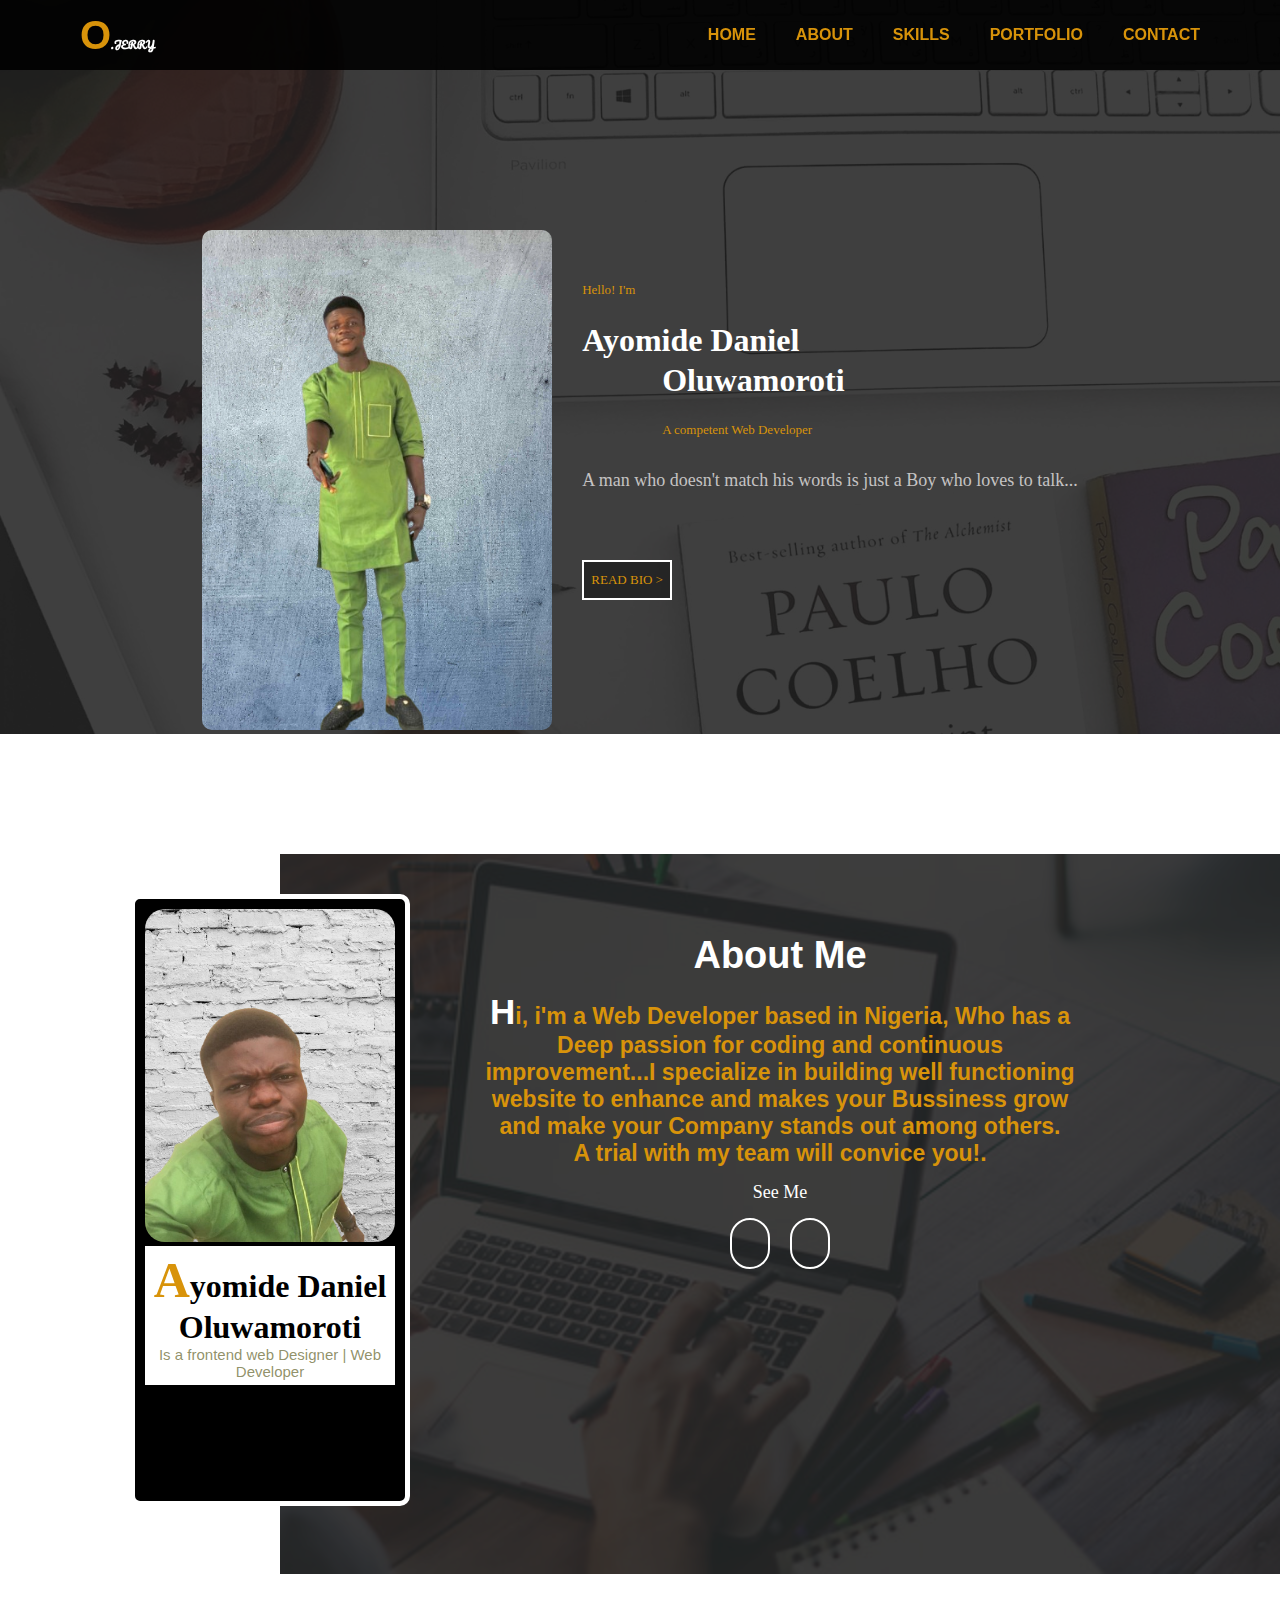
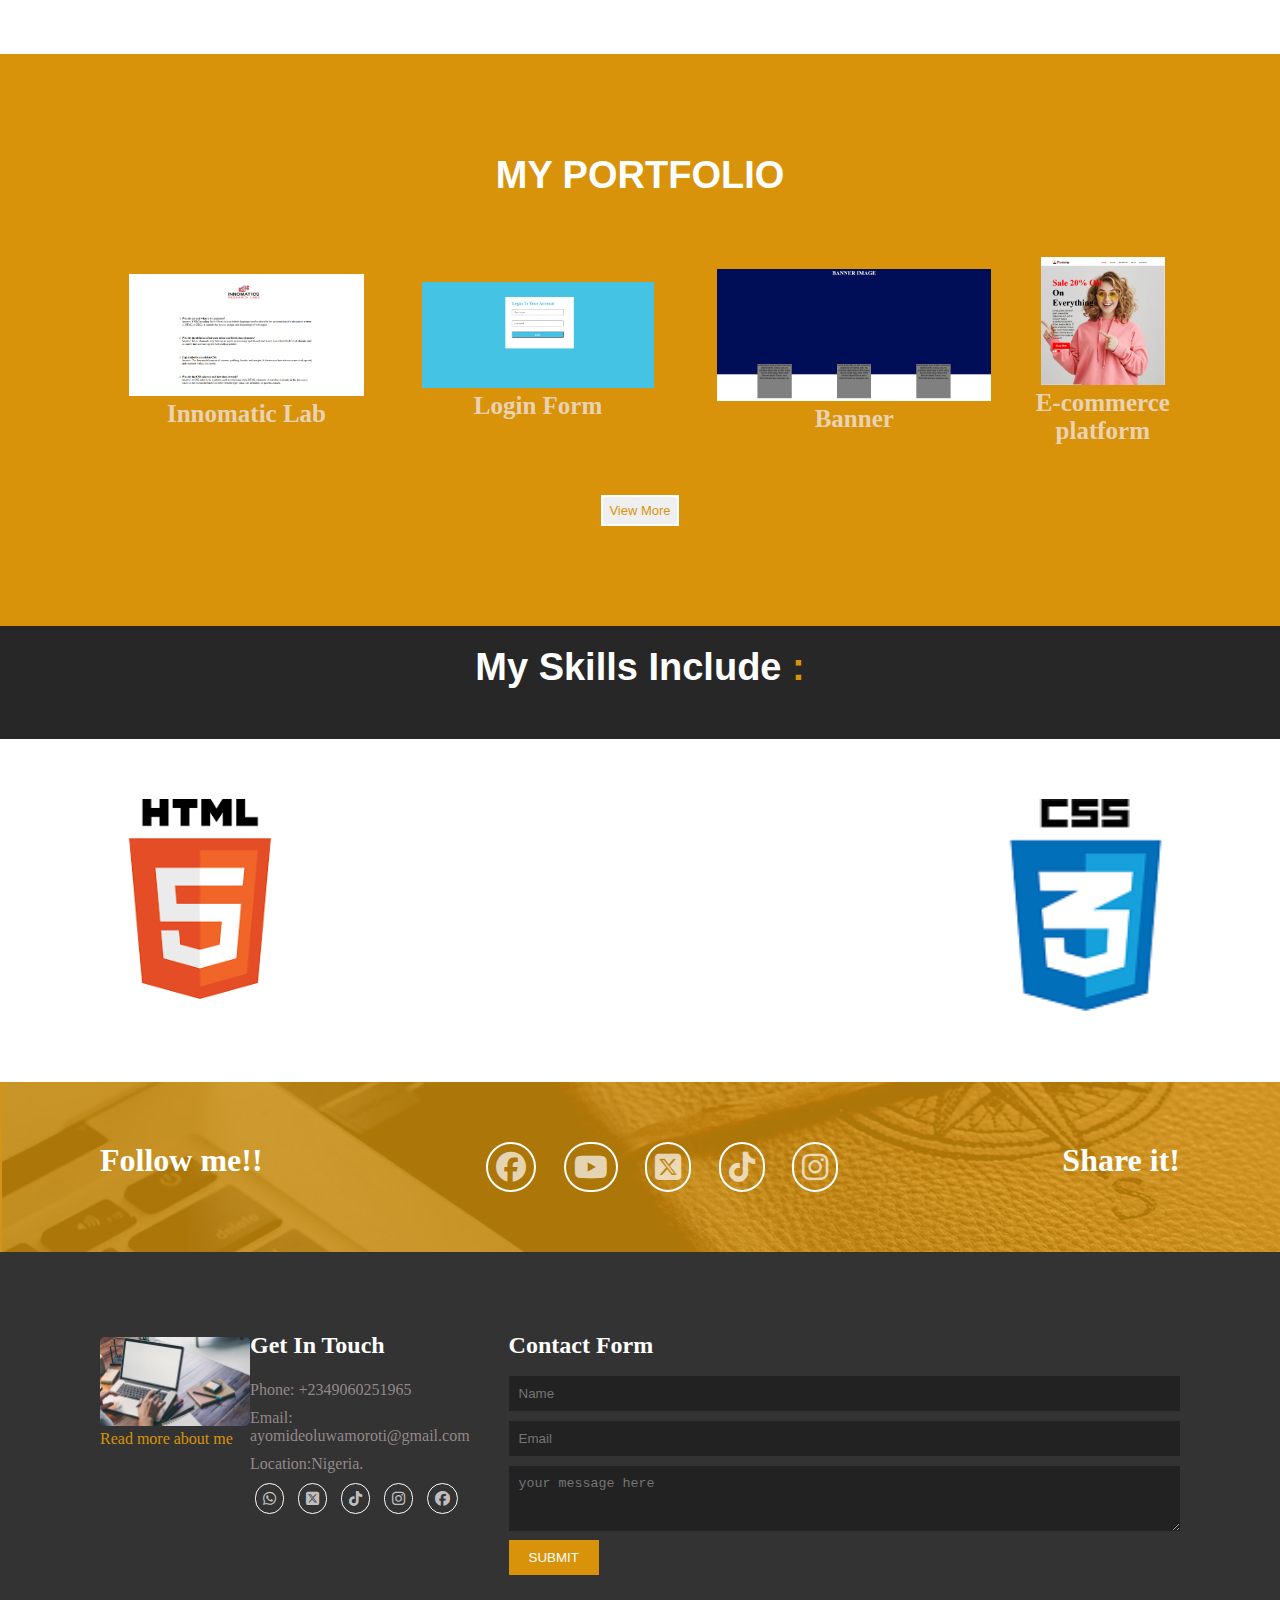
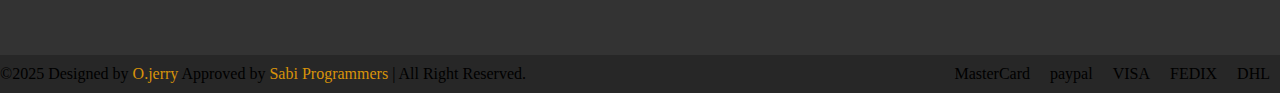
==== index.html @ ef1749c5 "push to github" ====
<!DOCTYPE html>
<html lang="en">

<head>
    <meta charset="UTF-8">
    <meta name="viewport" content="width=device-width, initial-scale=1.0">
    <title>my_portfolio_using_css/html</title>
    <!------- CSS STYLES LINK HERE------>
    <link rel="stylesheet" href="css/styles.css">
    <!------ LINK TO CDNJ ICONS--------->
    <link rel="stylesheet" href="https://cdnjs.cloudflare.com/ajax/libs/font-awesome/6.7.2/css/all.min.css">
</head>

<body>
    <!-- --------INDEX-SECTION STARTS HERE------->
    <nav class="navbar">
        <div class="logo">O<span>.JERRY</span></div>
        <ul class="nav-list">
            <li><a href="#index">Home</a></li>
            <li><a href="#about">About</a></li>
            <li><a href="#skills">Skills</a></li>
            <li><a href="#portfolio">Portfolio</a></li>
            <li><a href="#contact">Contact</a></li>
            <div class="menu-bar"><i class="fa-solid fa-bars"></i></div>
        </ul>

    </nav>

    <div class="index" id="index">
        <div class="index-content">
            <div class="hero-img">
                <img src="images/profile2-removebg-preview.png" alt="Profile">
            </div>
            <div class="content">
                <div class="hero-text">
                    <div class="para">Hello! I'm</div>
                    <div class="names"></div>
                    <h1 class="firstname">Ayomide Daniel</h1>
                    <h1 class="lastname">Oluwamoroti</h1>
                    <p>A competent Web Developer</p>
                    <div class="fav-quote"> A man who doesn't match his words is just a Boy who loves to talk...</div>
                    <div class="BTN">
                        <button type="button"><a href="#about"><span>READ BIO ></span></a></button>
                    </div>
                </div>
            </div>
        </div>
    </div>
    <!---------- ABOUT-SECTION STARTS HERE ----------->
    <div class="about-section" id="about">
        <div class="profile-img">
            <img src="images/profile1-removebg-preview.png" alt="profile">
            <div class="about-para">
                <h1>Ayomide Daniel Oluwamoroti</h1>
                <p> Is a frontend web Designer | Web Developer</p>
            </div>
        </div>

        <div class="about-wrapper">
            <div class="about-container">
                <div class="about-content">
                    <div class="about-text">
                        <h2>About Me</h2>
                        <div class="box-carrier">
                            <div class="box"></div>
                            <div class="box2"></div>
                            <div class="box3"></div>
                        </div>
                        <p>
                            Hi, i'm a Web Developer based in Nigeria, Who has a Deep passion for coding and continuous
                            improvement...I specialize in building well functioning website to enhance
                            and makes your Bussiness grow and make your Company stands out among others.<br>
                            A trial with my team will convice you!. <br> 
                           <div class="about-link"> <a href="about">See Me</a></div>
                        </p>
                        <div class="about-icons">
                            <i class="fa-thin fa-angle-left"></i>
                            <i class="fa-thin fa-angle-right"></i>
                        </div>
                    </div>
                </div>
            </div>
        </div>
    </div>
    </div>
    <!-- --------ABOUT-SECTION ENDS HERE----- -->

    <!-- --------PORTFOLIO-SECTION STARTS HERE----- -->

    <div class="portfolio" id="portfolio">
        <div>
            <h1>MY PORTFOLIO</h1>
        </div>
        <div class="portfolio-row">
            <div class="portfolio-images">
                <a href="images/ass1.png"><img src="images/ass1.png" alt="portfolio" width="80%"></a>
                <p>Innomatic Lab</p>
            </div>

            <div class="portfolio-images">
                <a href="images/ass2.png"> <img src="images/ass2.png" alt="portfolio" width="80%"></a>
                <p>Login Form</p>
            </div>

            <div class="portfolio-images">
                <a href="images/ass3.png"> <img src="images/ass3.png" alt="portfolio" width="80%"></a>
                <p>Banner </p>
            </div>

            <div class="portfolio-images">
                <a href="images/ass12.png"><img src="images/ass12.png" alt="portfolio" width="80%"></a>
                <p>E-commerce platform</p>
            </div>
        </div>
        <div class="img-btn">
            <button type="button">View More</a></button>
        </div>
    </div>
    <!-- /* -----SKILLS-SECTION STARTS HERE------ */ -->
    <div class="skills-section" id="skills">
        <div class="skills-text">
            <h1>My Skills Include <span>:</span></h1>
        </div>

        <div class="my-skills">
            <div class="html"><img src="images/html-logo.png" alt="html-logo"></div>

            <div class="css"><img src="images/css-logo.png" alt="css-logo"></div>
        </div>
    </div>
    <!-------FOLLOW-SECTION STYLING STARTS HERE-------->
    <div class="follow-me-section">
        <div class="follow">
            <div class="follow-text">
                <h1>Follow me!!</h1>
            </div>

            <div class="follow-icons">
                <i class="fa-brands fa-facebook"></i>
                <i class="fa-brands fa-youtube"></i>
                <i class="fa-brands fa-square-x-twitter"></i>
                <i class="fa-brands fa-tiktok"></i>
                <i class="fa-brands fa-instagram"></i>
            </div>

            <div class="follow-text">
                <h1>Share it!</h1>
            </div>
        </div>
    </div>
    <!------- FOOTER SECTION START HERE-------->
    <div class="footer" id="contact">
        <div class="contact-info">
            <div class="footer-img">
                <img src="images/back-about.jpg" alt="footer image" width="200px"><br>
                <a href="#about" id="about">Read more about me</a>
            </div>

            <div class="get-in-touch">
                <h2>Get In Touch</h2>
                <p>Phone: +2349060251965</p>
                <p>Email: ayomideoluwamoroti@gmail.com</p>
                <p>Location:Nigeria.</p>
                <a href="wa.me/2349060251965"><i class="fa-brands fa-whatsapp"></i></a>
                <a href="https://x.com/olobajerry?s=21"><i class="fa-brands fa-square-x-twitter"></i></a>
                <a
                    href="https://www.tiktok.com/@olobajerry2990?_r=1&_d=ehad6bdh11802j&sec_uid=MS4wLjABAAAAasWDQTK2l129gmbSbxQDdu1HnPGGuMrzD7Spem62Nc779DDpZ0z3d9v1OhOgummL&share_author_id=7001221215490917381&sharer_language=en&source=h5_m&u_code=dkam9451997ddi&ug_btm=b8727,b0&social_share_type=4&utm_source=copy&sec_user_id=MS4wLjABAAAAasWDQTK2l129gmbSbxQDdu1HnPGGuMrzD7Spem62Nc779DDpZ0z3d9v1OhOgummL&tt_from=copy&utm_medium=ios&utm_campaign=client_share&enable_checksum=1&user_id=7001221215490917381&share_link_id=73C18395-40C8-445E-9496-9FB2252B8D06&share_app_id=1233"><i
                        class="fa-brands fa-tiktok"></i></a>
                <i class="fa-brands fa-instagram"></i>
                <i class="fa-brands fa-facebook"></i>
            </div>

            <div class="contact-form">
                <form action="" method="POST">
                    <h2>Contact Form</h2>
                    <input type="text" placeholder="Name" required>
                    <input type="email" placeholder="Email" required>
                    <textarea rows="3" placeholder="your message here" required></textarea>
                    <button type="submit">SUBMIT</button>
                </form>
            </div>
        </div>
    </div>
    <!------COPY-RIGHT-SECTION STARTS HERE--------->
    <div class="copy">
        <div class="copy-right">
            <p>
                &copy;2025 Designed by <span>O.jerry</span> Approved by <span>Sabi Programmers</span> | All Right
                Reserved.
            </p>
        </div>
        <div class="payment">
            <ul>
                <li><a href="#">MasterCard</a></li>
                <li><a href="#">paypal</a></li>
                <li><a href="#">VISA</a></li>
                <li><a href="#">FEDIX</a></li>
                <li><a href="#">DHL</a></li>
            </ul>
        </div>
    </div>
</body>

</html>
---- css/styles.css ----
@import url('https://fonts.googleapis.com/css2?family=Pacifico&display=swap');
*{
    margin: 0;
    padding: 0;
    box-sizing: border-box;
    list-style: none;
}
body{
    max-width:100%;
}
/* <!---------INDEX STYLING STARTS HERE ------> */
.navbar{
    background-color: rgba(0, 0, 0, 0.897); ;
    width: 100%;
    height: 8px;
    max-width: 100%;
    display: flex;
    justify-content: space-between;
    align-items: center;
    padding: 35px 80px;
    position: fixed;
    z-index: 2;
}
.navbar .logo{
    font-family: Arial, Helvetica, sans-serif;
    font-weight: bold;
    font-size: 40px;
    color: #d8930a;
}
.navbar .logo span{
    font-family:"pacifico";
    font-size: 10px;
    color: #fff;
    
}
.navbar .nav-list{
    display: flex;
    justify-content: space-evenly;
    gap: 40px;
}
.navbar .nav-list li a{
    text-transform: uppercase;
    text-decoration: none;
    color: #d8930a;
    font-family: Arial;
    font-weight: bold;
}
.navbar .menu-bar{
    color: #d8930a;
    font-size: 35px;
    display: none;
}
.index-content{
    background-color:  #222222de;
    display: flex;
    justify-content:center;
    gap: 30px;
    padding: 150px 80px 0;
}
.index{
    background-image: url(../images/top-banner-bckg.jpg);
    background-size: cover;
    max-width: 100%;
}
.content p{
    font-size: 13px;
    color:#d8930a;
    padding-left: 80px;
    margin-top: 50px;
}
.fav-quote{
    font-size: 18px;
    color: rgb(197, 195, 195);
    margin-top: 10px;
}
.content span{
    font-family: "poppins";
    font-size: 13px;
    color:#d8930a ;
}
.hero-text .para{
    font-family: "poppins";
    font-size: 13px;
    color:#d8930a ;
}
.hero-text{
    align-items: center right;
    margin: 120px 0;   
    line-height: 40px;
}
.hero-text .names{
    margin-top: 10px;
}
.firstname{
    color: white;
}
.lastname{
    color: white;
    position: absolute;
    padding-left: 80px;
}
.hero-img img{
    width: 350px;
    height: 500px;
    border-radius: 10px;
    margin-top: 80px;
}
.BTN a{
    font-family: 'Courier New', Courier, monospace;
    font-size: 15px;
    font-weight: 100;
    text-decoration: none;
}
.index-content .BTN button{
    border: 2px solid #fff;
    background-color: #222222de;
    width:90px;
    height: 40px;
    padding: 5px;
    margin-top: 60px;
}
/* ----ABOUT-SECTION STYLING STARTS HERE------- */
.about-section{
    background-color: #ffffff;
    max-width: 100%;
    margin-top:120px;
    display: flex;
    justify-content: space-evenly;
}
.profile-img{
    background-color: #000;
    padding: 10px;
    border-radius: 10px;
    text-align: center;
    width:350px;
    height: 68vh;
    border: 5px solid white;
}
.profile-img{
    position: relative;
    left: 130px;
    top: 40px;
}
.profile-img img{
    width: 100%;
    border-radius: 20px;
}
.about-para{
    color:rgba(187, 179, 179, 0.521);
    padding: 5px;
    background-color: white;
}
.about-para h1{
    font-weight: bold;
    font-size: 32px;
    color: black;
}
.about-para h1::first-letter{
    color:#d8930a;
    font-size: 50px;
}
.about-para p{
    color: rgba(143, 143, 103, 0.993);
    font-family: Arial, Helvetica, sans-serif;
    font-size: 15px;
}
.about-wrapper{
    background: url(../images/back-about.jpg);
    background-repeat: no-repeat;
    background-size: cover;
    width: 100%;
}
.about-container{
    background-color: #222222de;
}
.about-text{
    padding: 80px 180px;
    text-align: center;
    height: 80vh;
}
.about-content .about-text h2{
    font-family:sans-serif;
    font-size: 38px;
    font-weight: bold;
    color: white;
}
.about-section .about-text P::first-letter{
    font-family:sans-serif;
    font-size: 35px;
    font-weight: bold;
    color: white;
}
.about-section .about-text p{
    font-family: Arial, Helvetica, sans-serif;
    font-weight: bold;
    font-size: 23px;
    color: #d8930a;
    padding: 15px;
}
.about-text a{
    color: white;
    font-family:'poppins';
    font-size: 18px;
    text-decoration: none;
}
.about-text .about-icons i{
    color: #ffffffb4;
    text-decoration: none;
    font-size: 10px;
    border: 2px solid white;
    border-radius: 50px;
    padding:18px;
    margin:10px;
}
/* -----PORTFOLIO-SECTION STYLING STARTS HERE------- */

.portfolio{
    max-width: 100%;
    justify-content: center;
    text-align: center;
    margin-top: 80px;
    padding:100px;
    background-color:  #d8930a
}
.portfolio .portfolio-row{
    display: flex;
    justify-content: space-evenly;
    padding-bottom: 50px;
    align-items: center;
}
.portfolio p{
    font-family:serif;
    font-size: 25px;
    font-weight: bold;
    color: #f0e7ecc2;
}
.portfolio h1{
    font-family:sans-serif;
    font-size: 38px;
    color: white;
   text-align: center;
   padding-bottom: 60px;
}
.portfolio .img-btn button{
    text-decoration: none;
    font-size: 13px;
    color: #d8930a;
    border: 2px solid white;
    padding: 6px;
}
/* -----SKILLS-SECTION STYLING STARTS HERE------ */
.skills-text{
    background-color: #000000d8;
    padding-bottom: 50px;
}
.my-skills{
    display: flex;
    justify-content: space-between;
    padding: 60px 100px;
}
.my-skills img{
    width: 200px;
}
.skills-text h1{
    font-family:sans-serif;
    font-size: 38px;
    color: white;
   text-align: center;
   padding-top: 20px;
}
.skills-text h1 span{
    color:#d8930a;
    font-size: 38px;
}
/* /* -----FOLLOW-SECTION STYLING STARTS HERE------ */
.follow-me-section{
   background-image:url(../images/landscape.jpg);
   background-size: cover;
   background-repeat: no-repeat;
}
.follow{
    background-color:#d8930acc;
    width: 100%;
    display: flex;
    justify-content: space-between;
    padding: 60px 100px;
}
.follow-icons{
    word-spacing: 20px;
    font-size: 30px;
    color: white;
}
.follow-icons i{
    color: #ffffffb4;
    border: 2px solid white;
    border-radius: 50px;
    padding: 8px;
}
.follow-text h1{
    color: white;
}
/*-----FOOTER-SECTION STYLING STARTS HERE------ */
.footer{
    padding: 80px 100px;
    background: #333;
    font-family:'poppins';
}
.contact-info {
    display: flex;
    justify-content: space-between;
}
.contact-info img {
    width: 150px;
    border-radius: 5px;
    margin-top: 5px;
}
.contact-info p {
    color: #aa9e9ed2;
    margin-top: 10px;
}
.get-in-touch i{
    color: #ffffffb4;
    margin: 10px 5px;
    text-decoration: none;
    font-size: 15px;
    border: 1px solid white;
    border-radius: 50px;
    padding: 7px;
}
.contact-info a{
    color: #d8930a;
    text-decoration: none;
}
.contact-form input, .contact-form textarea {
    width: 100%;
    padding: 10px;
    margin: 5px 0;
    background: #222;
    border: none;
    color: white;
}
.contact-form button {
    background: #d8930a;
    padding: 10px 20px;
    border: none;
    cursor: pointer;
    color: white;
}
.contact-info h2{
    color: #fff;
    padding-bottom: 12px;
}
/* <!------COPY-RIGHT-SECTION STARTS HERE---------> */
.copy{
    background-color: #000000d8;
    display: flex;
    justify-content: space-between;
    align-items: center;
}
.copy span{
    color: #d8930a;
}
.copy .payment ul{
    display: flex;
    gap: 20px;
    padding: 10px;
}
.copy .payment ul a{
    color: black;
    text-decoration: none;
}
/* ----MEDIA QUERY STARTS HERE----- */
@media (max-width: 840px) {
    .navbar {
        background-color: rgba(0, 0, 0, 0.897);
        width: 100%;
        height: 8px;
        max-width: 100%;
        display: flex;
        justify-content: space-between;
        align-items: center;
        padding: 35px 40px;
        position: fixed;
        z-index: 2;
    }
    .navbar .nav-list {
       gap: 20px;
    }    
    .nav-list li a{
        display: none;
    }
    .nav-list .menu-bar {
        display: block;
    }
    .index-content{
        flex-direction: column;
        text-align: center;
        align-items: center;
    }
    .lastname {
        color: white;
        position: absolute;
        padding-left: 13px;
    }
    .content p {
        font-size: 13px;
        color: #d8930a;
        padding-left: 0;
        margin-top: 50px;
    }
    .hero-img img {
        display: flex;
        flex-direction: column;
        width: 200px;
        height: 300px;
        border-radius: 10px;
    }
    .about-section{
        max-width: 100%;
        display: block;
    }
    .profile-img img {
        padding: 10px;
        height: 40vh;
        width: 80%;
    }
    .profile-img {
         position: relative;
        top: 25px;
        left: 25px;
        margin-bottom: 40px;
    }
    .about-para{
        display: flex;
        flex-direction: column;
        padding:10px;
        background-color: white;
    }
    .about-text{
    font-family: Arial, Helvetica, sans-serif;
    font-weight: bold;
    font-size: 20px;
    color: #d8930a;
    padding: 20px;
    }
    .portfolio .portfolio-row{
        display: flex;
        flex-direction:column;
    }
    .my-skills{
        text-align: center;
        padding: 30px;
        display: flex;
        flex-direction: column;
    }
    .footer .contact-info{
        max-width: 100%;
        display: flex;
        flex-direction: column;
        background: #333;
        font-family:'poppins' ;
        padding: 0;
        text-align: center;
    }
    .follow-me-section .follow{
        display: flex;
        flex-direction: column;
        text-align: center;
        line-height: 60px;
        padding: 60px 10px;
    }
    .follow-me-section .follow-icons{
        word-spacing: 20px;
    }
    .footer {
        font-family: poppins;
        padding: 80px 35px;
        background: rgb(51, 51, 51);
    }
    .footer .footer-img img{
        width: 250px;
    }
    .footer .footer-img{
        padding: 20px;
        margin-bottom: 20px;
    }
    .get-in-touch i{
        border: none;
        color:  #d8930a;
    }
    .get-in-touch h2{
        font-size: 20px;
        font-weight: bold;
    }
    .contact-form{
        margin-top: 40px;
       line-height: 40px;
    }
    .contact-form h2{
        font-size: 20px;
        font-weight: bold;
    }
    .copy{
        display: flex;
        flex-direction: column;
        padding: 10px 25px;
    }
}

/* @media (max-width:748px){
    .about-section{
        background-color: #ffffff;
        max-width: 100%;
        margin-top:120px;
        display: flex;
        flex-direction: column;
    }
    .about-section .about-text p {
        font-family: Arial, Helvetica, sans-serif;
        font-weight: bold;
        font-size: 18px;
        color: #d8930a;
        padding: 30px;
        margin-bottom: 20px;
    }
    .profile-img img{
        border-radius: 0;
    }
    .profile-img {
        background-color: #000;
        padding: 10px;
        text-align: center;
        width: 350px;
        border: 5px solid white;
    }
    .portfolio h1 {
        font-family: sans-serif;
        font-size: 30px;
        color: white;
        text-align: center;
        padding-bottom: 40px;
    }
    .lastname {
        padding-left: 30px;
    }
    .content p {
        font-size: 13px;
        color: #d8930a;
        padding-left: 0;
        margin-top: 50px;
    }
} */
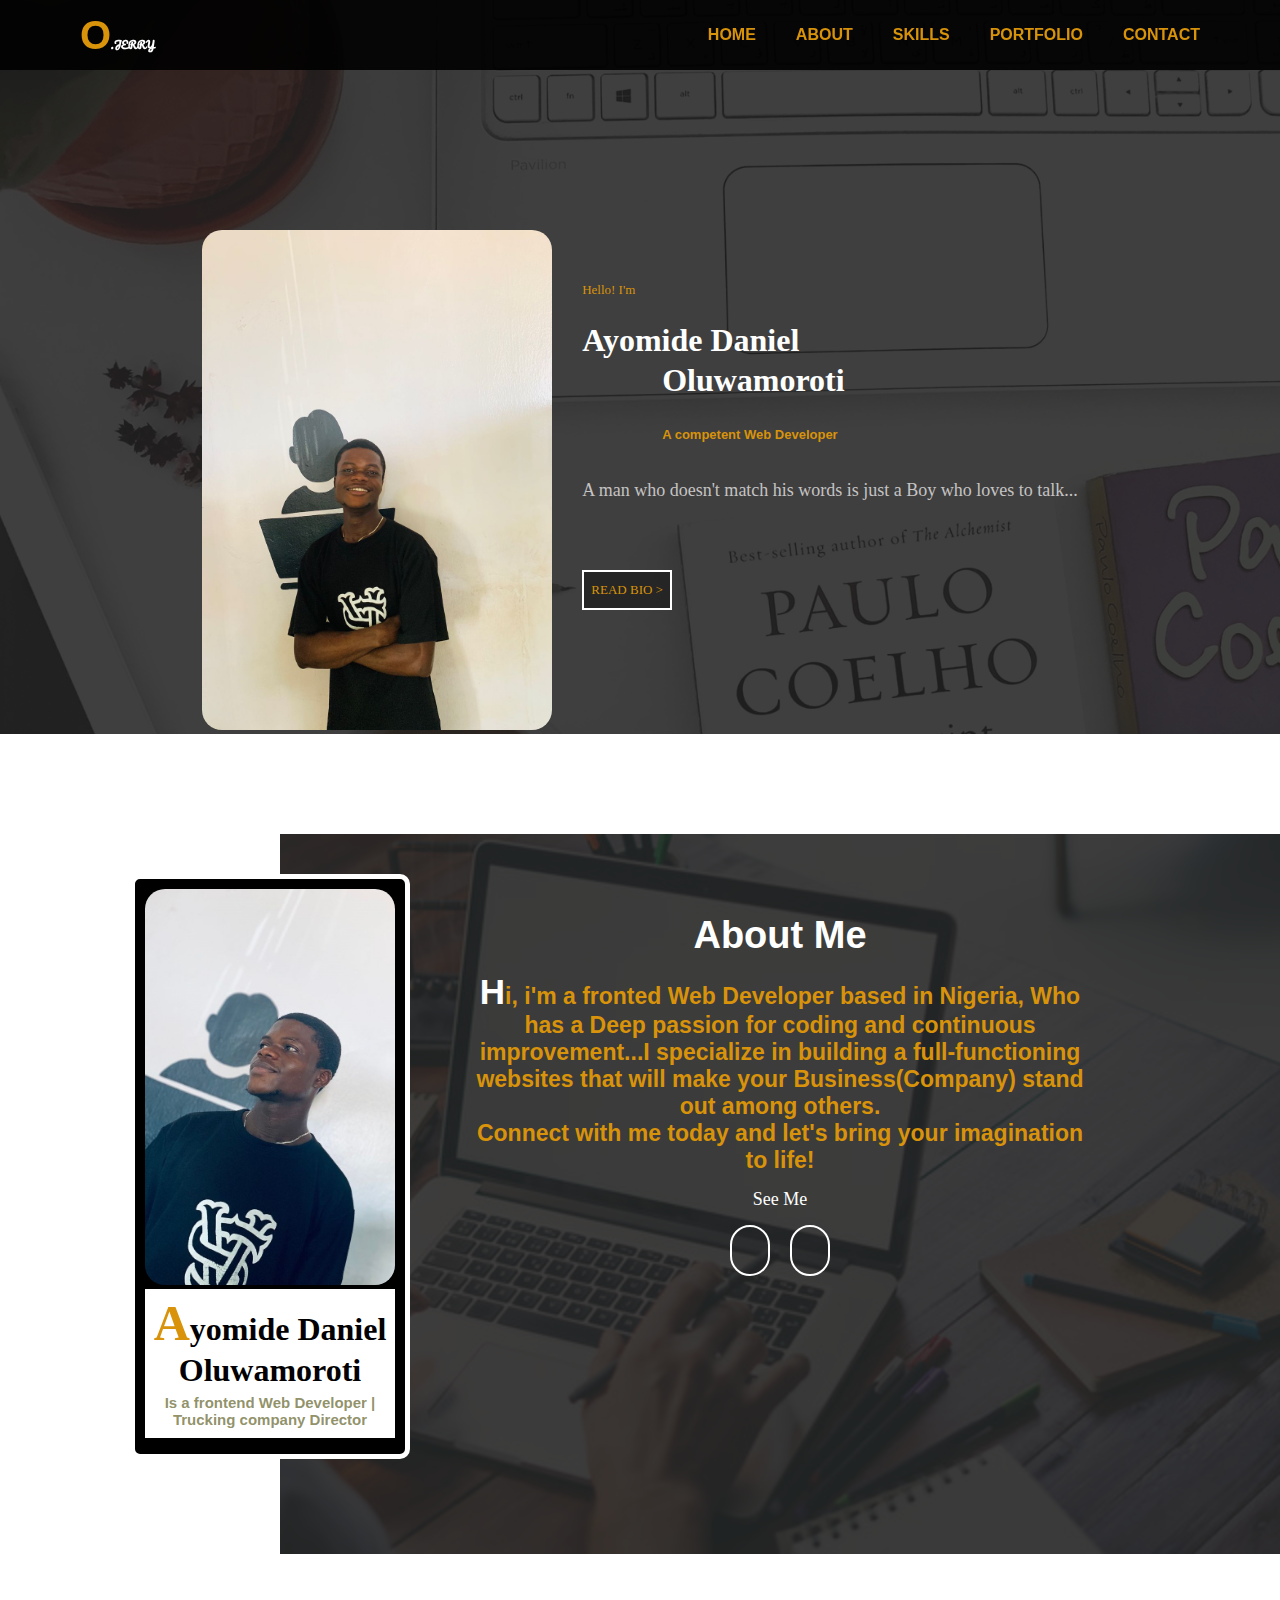
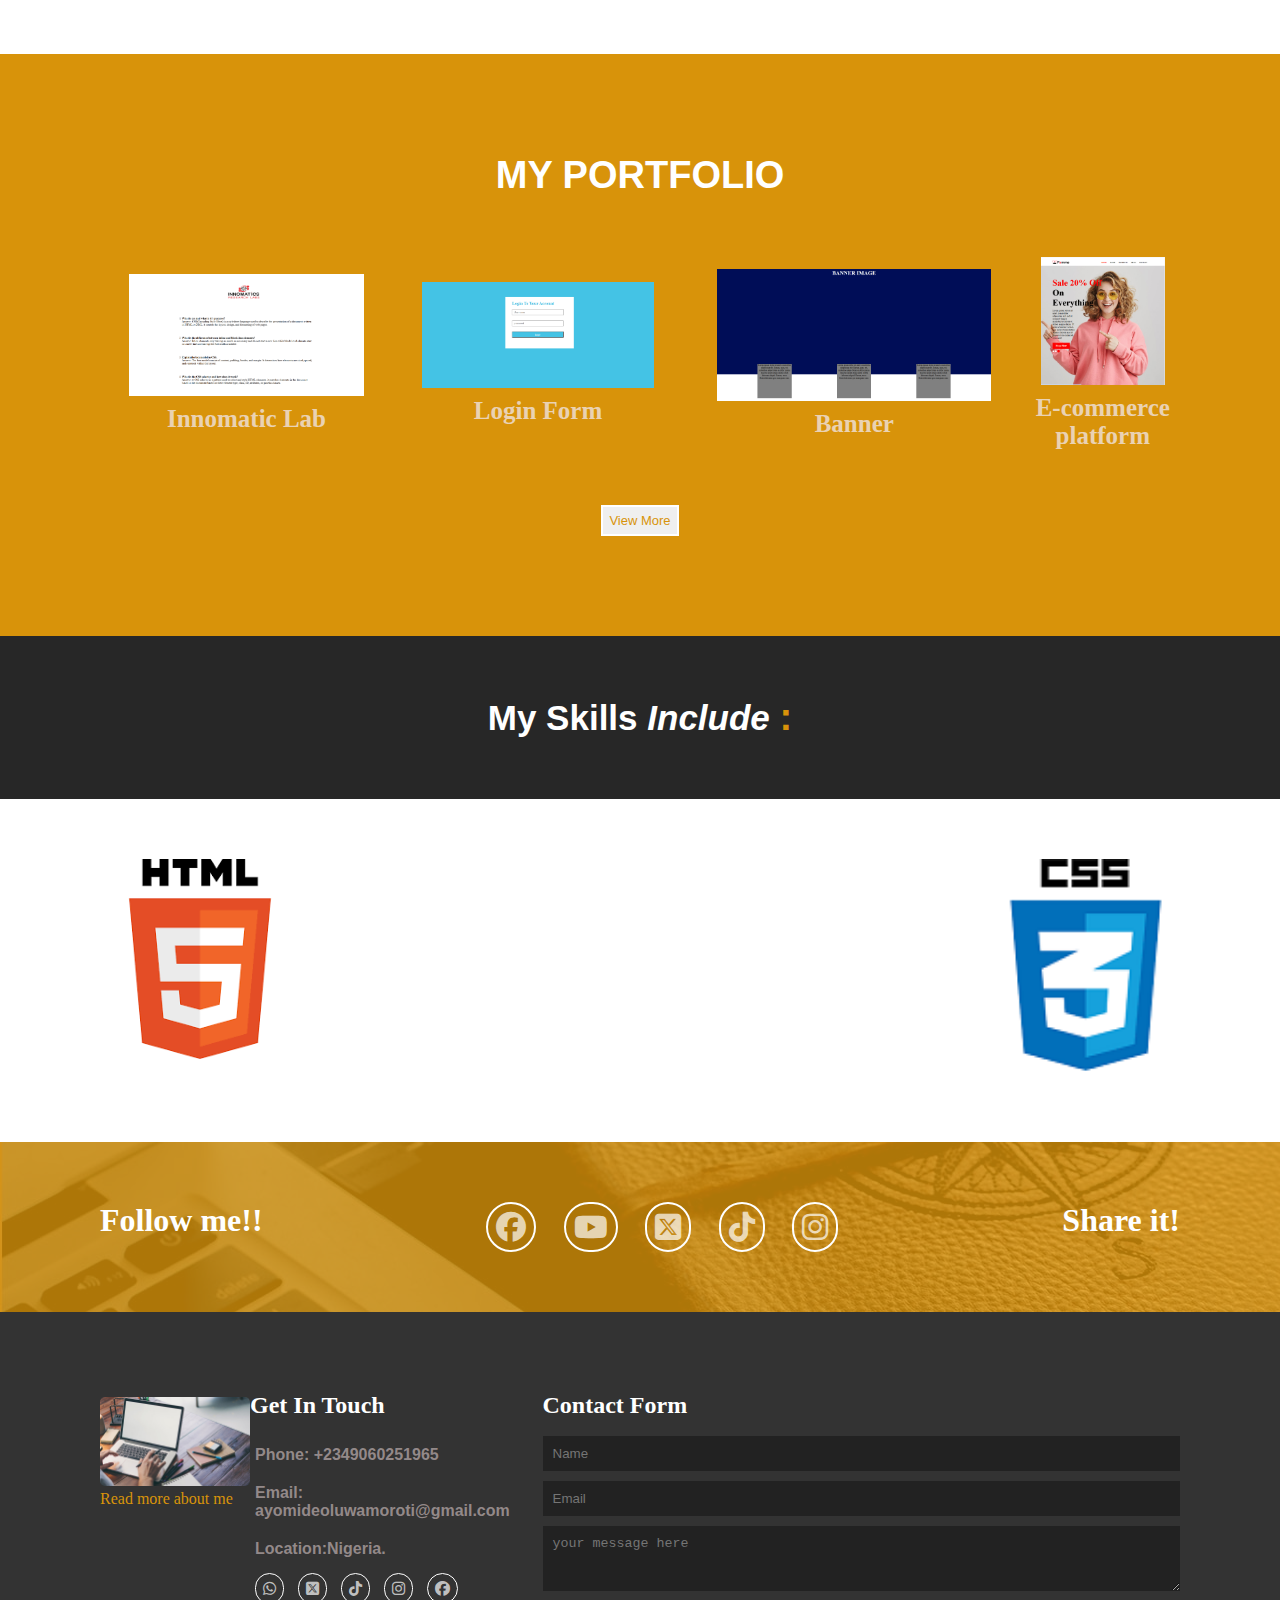
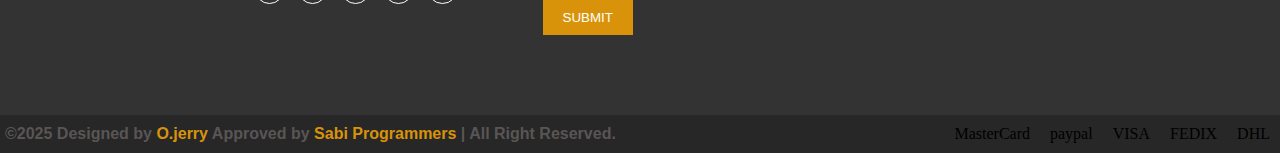
==== commit 774e895c: "changes on web bage" ====
--- a/index.html
+++ b/index.html
@@ -29,7 +29,7 @@
     <div class="index" id="index">
         <div class="index-content">
             <div class="hero-img">
-                <img src="images/profile2-removebg-preview.png" alt="Profile">
+                <img src="images/profile1.jpeg" alt="Profile">
             </div>
             <div class="content">
                 <div class="hero-text">
@@ -49,10 +49,10 @@
     <!---------- ABOUT-SECTION STARTS HERE ----------->
     <div class="about-section" id="about">
         <div class="profile-img">
-            <img src="images/profile1-removebg-preview.png" alt="profile">
+            <img src="images/profile2.jpeg" alt="profile">
             <div class="about-para">
                 <h1>Ayomide Daniel Oluwamoroti</h1>
-                <p> Is a frontend web Designer | Web Developer</p>
+                <p> Is a frontend Web Developer | Trucking company Director</p>
             </div>
         </div>
 
@@ -67,11 +67,11 @@
                             <div class="box3"></div>
                         </div>
                         <p>
-                            Hi, i'm a Web Developer based in Nigeria, Who has a Deep passion for coding and continuous
-                            improvement...I specialize in building well functioning website to enhance
-                            and makes your Bussiness grow and make your Company stands out among others.<br>
-                            A trial with my team will convice you!. <br> 
-                           <div class="about-link"> <a href="about">See Me</a></div>
+                            Hi, i'm a fronted Web Developer based in Nigeria, Who has a Deep passion for coding and continuous
+                            improvement...I specialize in building a full-functioning websites that
+                            will make your Business(Company) stand out among others.<br>
+                            Connect with me today and let's bring your imagination to life!<br> 
+                           <div class="about-link"> <a href="#">See Me</a></div>
                         </p>
                         <div class="about-icons">
                             <i class="fa-thin fa-angle-left"></i>
@@ -119,7 +119,7 @@
     <!-- /* -----SKILLS-SECTION STARTS HERE------ */ -->
     <div class="skills-section" id="skills">
         <div class="skills-text">
-            <h1>My Skills Include <span>:</span></h1>
+            <h1>My Skills <i>Include</i> <span>:</span></h1>
         </div>
 
         <div class="my-skills">
@@ -138,8 +138,8 @@
             <div class="follow-icons">
                 <i class="fa-brands fa-facebook"></i>
                 <i class="fa-brands fa-youtube"></i>
-                <i class="fa-brands fa-square-x-twitter"></i>
-                <i class="fa-brands fa-tiktok"></i>
+                <a href="https://x.com/olobajerry?s=21"><i class="fa-brands fa-square-x-twitter"></i></a>
+                <a href="https://www.tiktok.com/@olobajerry2990?_r=1&_d=ehad6bdh11802j&sec_uid=MS4wLjABAAAAasWDQTK2l129gmbSbxQDdu1HnPGGuMrzD7Spem62Nc779DDpZ0z3d9v1OhOgummL&share_author_id=7001221215490917381&sharer_language=en&source=h5_m&u_code=dkam9451997ddi&ug_btm=b8727,b0&social_share_type=4&utm_source=copy&sec_user_id=MS4wLjABAAAAasWDQTK2l129gmbSbxQDdu1HnPGGuMrzD7Spem62Nc779DDpZ0z3d9v1OhOgummL&tt_from=copy&utm_medium=ios&utm_campaign=client_share&enable_checksum=1&user_id=7001221215490917381&share_link_id=73C18395-40C8-445E-9496-9FB2252B8D06&share_app_id=1233"><i class="fa-brands fa-tiktok"></i></a>
                 <i class="fa-brands fa-instagram"></i>
             </div>
 
@@ -153,7 +153,7 @@
         <div class="contact-info">
             <div class="footer-img">
                 <img src="images/back-about.jpg" alt="footer image" width="200px"><br>
-                <a href="#about" id="about">Read more about me</a>
+                <a href="see-me-page.html" target="_blank">Read more about me</a>
             </div>
 
             <div class="get-in-touch">
--- a/css/styles.css
+++ b/css/styles.css
@@ -10,7 +10,7 @@
 }
 /* <!---------INDEX STYLING STARTS HERE ------> */
 .navbar{
-    background-color: rgba(0, 0, 0, 0.897); ;
+    background-color: rgba(0, 0, 0, 0.897);
     width: 100%;
     height: 8px;
     max-width: 100%;
@@ -102,7 +102,7 @@
 .hero-img img{
     width: 350px;
     height: 500px;
-    border-radius: 10px;
+    border-radius: 20px;
     margin-top: 80px;
 }
 .BTN a{
@@ -123,7 +123,7 @@
 .about-section{
     background-color: #ffffff;
     max-width: 100%;
-    margin-top:120px;
+    margin-top:100px;
     display: flex;
     justify-content: space-evenly;
 }
@@ -133,7 +133,7 @@
     border-radius: 10px;
     text-align: center;
     width:350px;
-    height: 68vh;
+    height: 65vh;
     border: 5px solid white;
 }
 .profile-img{
@@ -218,7 +218,7 @@
     max-width: 100%;
     justify-content: center;
     text-align: center;
-    margin-top: 80px;
+    margin-top: 100px;
     padding:100px;
     background-color:  #d8930a
 }
@@ -251,7 +251,7 @@
 /* -----SKILLS-SECTION STYLING STARTS HERE------ */
 .skills-text{
     background-color: #000000d8;
-    padding-bottom: 50px;
+    padding: 60px;
 }
 .my-skills{
     display: flex;
@@ -263,10 +263,10 @@
 }
 .skills-text h1{
     font-family:sans-serif;
-    font-size: 38px;
+    font-size: 35px;
     color: white;
    text-align: center;
-   padding-top: 20px;
+   /* padding-top: 20px; */
 }
 .skills-text h1 span{
     color:#d8930a;
@@ -298,6 +298,136 @@
 }
 .follow-text h1{
     color: white;
+}
+/* -------SEE-ME SECTION STYLING------ */
+.see-me-section{
+   max-width: 100%;
+   text-align: center;
+}
+.see-me-section .main{
+    display: flex;
+    justify-content: space-around;
+    background-color:  #0e0d0df1;
+    padding: 150px 80px 80px 80px;
+}
+.see-me-section img{
+    border-top-right-radius:60px;
+    border-bottom-left-radius:60px;
+    box-shadow:2px 4px 4px 10px white;
+    /* padding: 20px; */
+    margin-top: 30px;
+}
+.main .see-me-para{
+    padding-top: 60px;
+}
+.main h1{
+    font-family:serif;
+    font-size: 38px;
+    font-weight: bold;
+    color: white;
+}
+.main p{
+    font-weight: 800;
+    font-size: 20px;
+    color: #d8930a;
+    padding: 40px;
+    line-height: 40px;
+}
+.offers{
+    background-image: url(../images/background.jpg);
+    background-repeat: no-repeat;
+    background-size: cover;
+}
+.offers h1{
+    font-family:serif;
+    font-size: 35px;
+    font-weight: bold;
+    background-color:white;
+    color: rgba(97, 92, 92, 0.897);
+    padding:40px;
+    text-align: center;
+}
+.offers .btn{
+    margin-top: 60px;
+    text-align: center;
+}
+.offers .btn a{
+    background-color: #000000c0;
+    padding: 5px;
+    color: #d8930a;
+    text-decoration: none;
+}
+.offers i{
+    font-size: 50px;
+    color: #6d3939;
+}
+.first-carrier{
+    display: flex;
+    justify-content: space-around;
+    margin: 30px 0 30px 0;
+}
+.sec-carrier{
+    display: flex;
+    justify-content: space-around; 
+    margin: 30px 0 0;
+}
+.trucking{
+    width: 40%;
+    height: 70vh;
+    background-color:#d8930a;
+    padding: 80px;
+}
+h4{
+    padding-bottom: 40px;
+    color: white;
+    font-family:serif;
+    font-size: 25px;
+    font-weight: bold;
+    text-align: center;
+}
+p{
+    color: rgba(97, 92, 92, 0.897);
+    font-family: Arial, Helvetica, sans-serif;
+    font-weight: bold;
+    padding: 5px;
+}
+.trucking .location{
+    color: #000;
+    font-family: Arial, Helvetica, sans-serif;
+    font-size: 18px;
+    word-spacing: 10px;
+    line-height: 40px;
+}
+.frames{
+    width: 40%;
+    height: 70vh;
+    background-color:#d8930a;
+    padding: 80px;
+}
+.frames p{
+    color: rgba(97, 92, 92, 0.897);
+    font-family: Arial, Helvetica, sans-serif;
+    font-weight: bold;
+    padding: 5px;
+}
+.frames li{
+    color:  rgba(0, 0, 0, 0.897);
+    /* color:  rgb(197, 195, 195); */
+    font-size: 18px;
+    font-style: oblique;
+    font-weight: bold;
+}
+.mobile{
+    width: 40%;
+    height: 70vh;
+    background-color:#d8930a;
+    padding: 80px;
+}
+.multi-market{
+    width: 40%;
+    height: 70vh;
+    background-color:#d8930a;
+    padding: 80px;
 }
 /*-----FOOTER-SECTION STYLING STARTS HERE------ */
 .footer{
@@ -369,8 +499,8 @@
     color: black;
     text-decoration: none;
 }
-/* ----MEDIA QUERY STARTS HERE----- */
-@media (max-width: 840px) {
+/* ------------MEDIA QUERY STARTS HERE--------------- */
+@media (max-width: 748px) {
     .navbar {
         background-color: rgba(0, 0, 0, 0.897);
         width: 100%;
@@ -392,15 +522,20 @@
     .nav-list .menu-bar {
         display: block;
     }
-    .index-content{
-        flex-direction: column;
+
+    .index-content {
         text-align: center;
         align-items: center;
+        display: flex;
+        flex-direction: column;
+        justify-content: center;
+        gap: 0px;
+        padding: 30px 60px;
     }
     .lastname {
         color: white;
         position: absolute;
-        padding-left: 13px;
+        padding-left: 50px;
     }
     .content p {
         font-size: 13px;
@@ -419,22 +554,28 @@
         max-width: 100%;
         display: block;
     }
+    .about-section .about-text p {
+        font-family: Arial, Helvetica, sans-serif;
+        font-weight: bold;
+        font-size: 18px;
+        color: rgb(216, 147, 10);
+        padding: 15px;
+    }
     .profile-img img {
-        padding: 10px;
-        height: 40vh;
+        padding: 0px;
         width: 80%;
     }
     .profile-img {
          position: relative;
-        top: 25px;
-        left: 25px;
-        margin-bottom: 40px;
+        top: -80px;
+        left: 5px;
+        margin-bottom:60px;
     }
     .about-para{
         display: flex;
         flex-direction: column;
-        padding:10px;
         background-color: white;
+        padding: 10px;
     }
     .about-text{
     font-family: Arial, Helvetica, sans-serif;
@@ -442,6 +583,9 @@
     font-size: 20px;
     color: #d8930a;
     padding: 20px;
+    }
+    .portfolio{
+        margin-top: 0px;
     }
     .portfolio .portfolio-row{
         display: flex;
@@ -452,6 +596,11 @@
         padding: 30px;
         display: flex;
         flex-direction: column;
+    }
+    .skills-text h1 i{
+        font-size: 30px;
+        color: #d8930a;
+        break-after: column;
     }
     .footer .contact-info{
         max-width: 100%;
@@ -505,48 +654,86 @@
         flex-direction: column;
         padding: 10px 25px;
     }
+    .see-me-section img{
+       border-radius: 40px;
+        box-shadow:2px 4px 4px 10px;
+    }
+    .see-me-section .main{
+        display: flex;
+        flex-direction: column;
+    }
+    .main img{
+        width: 60%;
+        margin-left:20%;
+    }
+    .main p {
+        font-weight: 800;
+        font-size: 16px;
+        color: #d8930a;
+        padding: 10px 0px;
+        line-height: 20px;
+    }
 }
 
-/* @media (max-width:748px){
-    .about-section{
-        background-color: #ffffff;
-        max-width: 100%;
-        margin-top:120px;
-        display: flex;
-        flex-direction: column;
-    }
-    .about-section .about-text p {
-        font-family: Arial, Helvetica, sans-serif;
-        font-weight: bold;
-        font-size: 18px;
-        color: #d8930a;
-        padding: 30px;
-        margin-bottom: 20px;
-    }
-    .profile-img img{
-        border-radius: 0;
-    }
+/* ----------RESPONSIVENESS FOR SMALL SCREEN--------- */
+@media (max-width:360px) and (max-width:414px) {
     .profile-img {
-        background-color: #000;
+        background-color:unset;
         padding: 10px;
-        text-align: center;
-        width: 350px;
-        border: 5px solid white;
+        position: relative;
+        left: 25px;
+        /* top: 0px; */
+    }
+    .about-text {
+        font-size: 30px;
+        padding: 70px 20px;
+        height: 80vh;
+}
+.about-section .about-text p {
+    font-size: 20px;
+    padding: 20px 10px;
+} 
+.skills-text h1 {
+    font-size: 45px;
+    padding-top: 0px;
+}
+}
+
+/* ---------RESPONSIVENESS FOR SMALLER SCREEN-------- */
+@media (max-width:320px)  {
+    .lastname {
+        color: white;
+        position: absolute;
+        padding-left: 20px;
+    }
+    .profile-img {
+        position: relative;
+        top: -80px;
+        left: 20px;
+    }
+    .profile-img img {
+        /* padding: 40px; */
+        width: 80%;
+    }
+    .profile-img {
+        width: 300px;
+        height: 75vh;
+        border: none;
+    } 
+    .about-para p {
+        font-size: 17px;
+        font-weight: 100;
+        padding: 0px;
+    } 
+    .about-text {
+        height: 120vh;
+        font-size: 30px;
+        padding: 50px 5px;
     }
     .portfolio h1 {
         font-family: sans-serif;
-        font-size: 30px;
-        color: white;
-        text-align: center;
-        padding-bottom: 40px;
-    }
-    .lastname {
-        padding-left: 30px;
-    }
-    .content p {
-        font-size: 13px;
-        color: #d8930a;
-        padding-left: 0;
-        margin-top: 50px;
-    }
-} */+        font-size: 25px;
+        font-weight:700;
+    }
+    
+  }    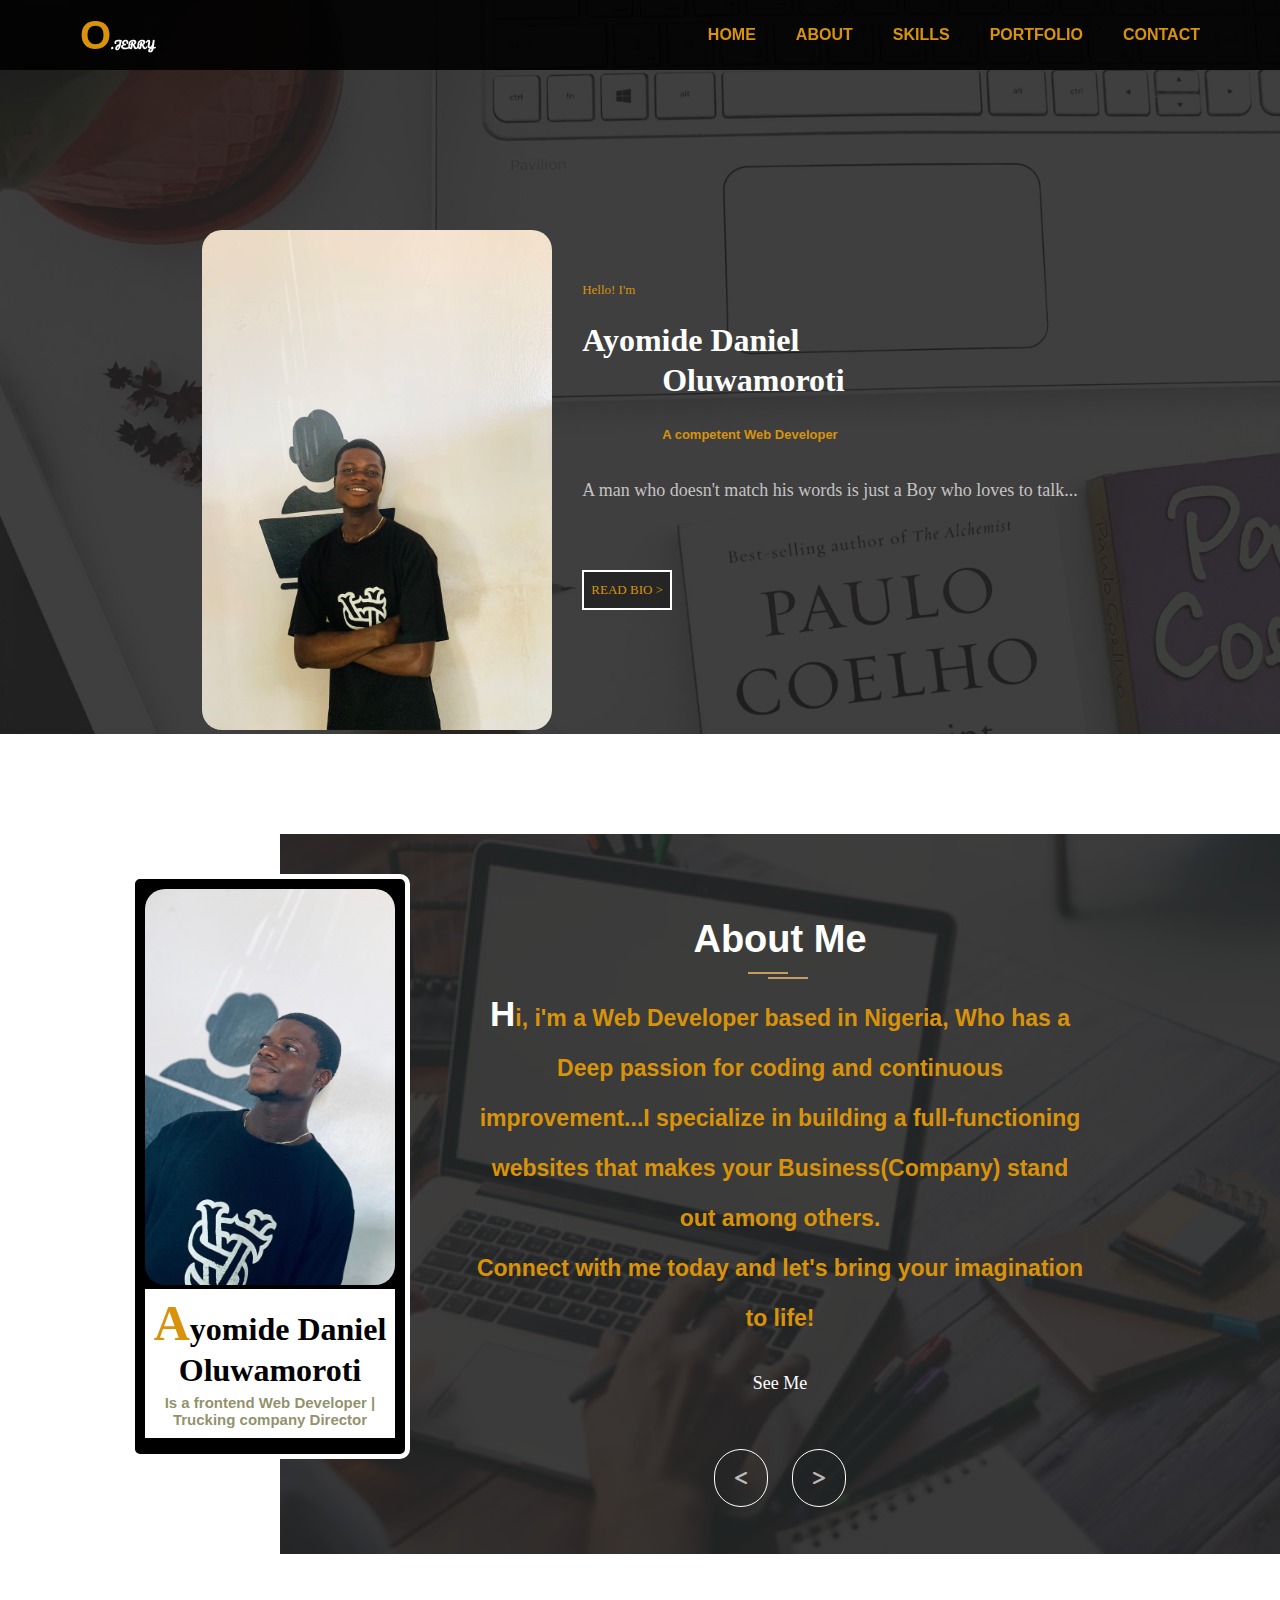
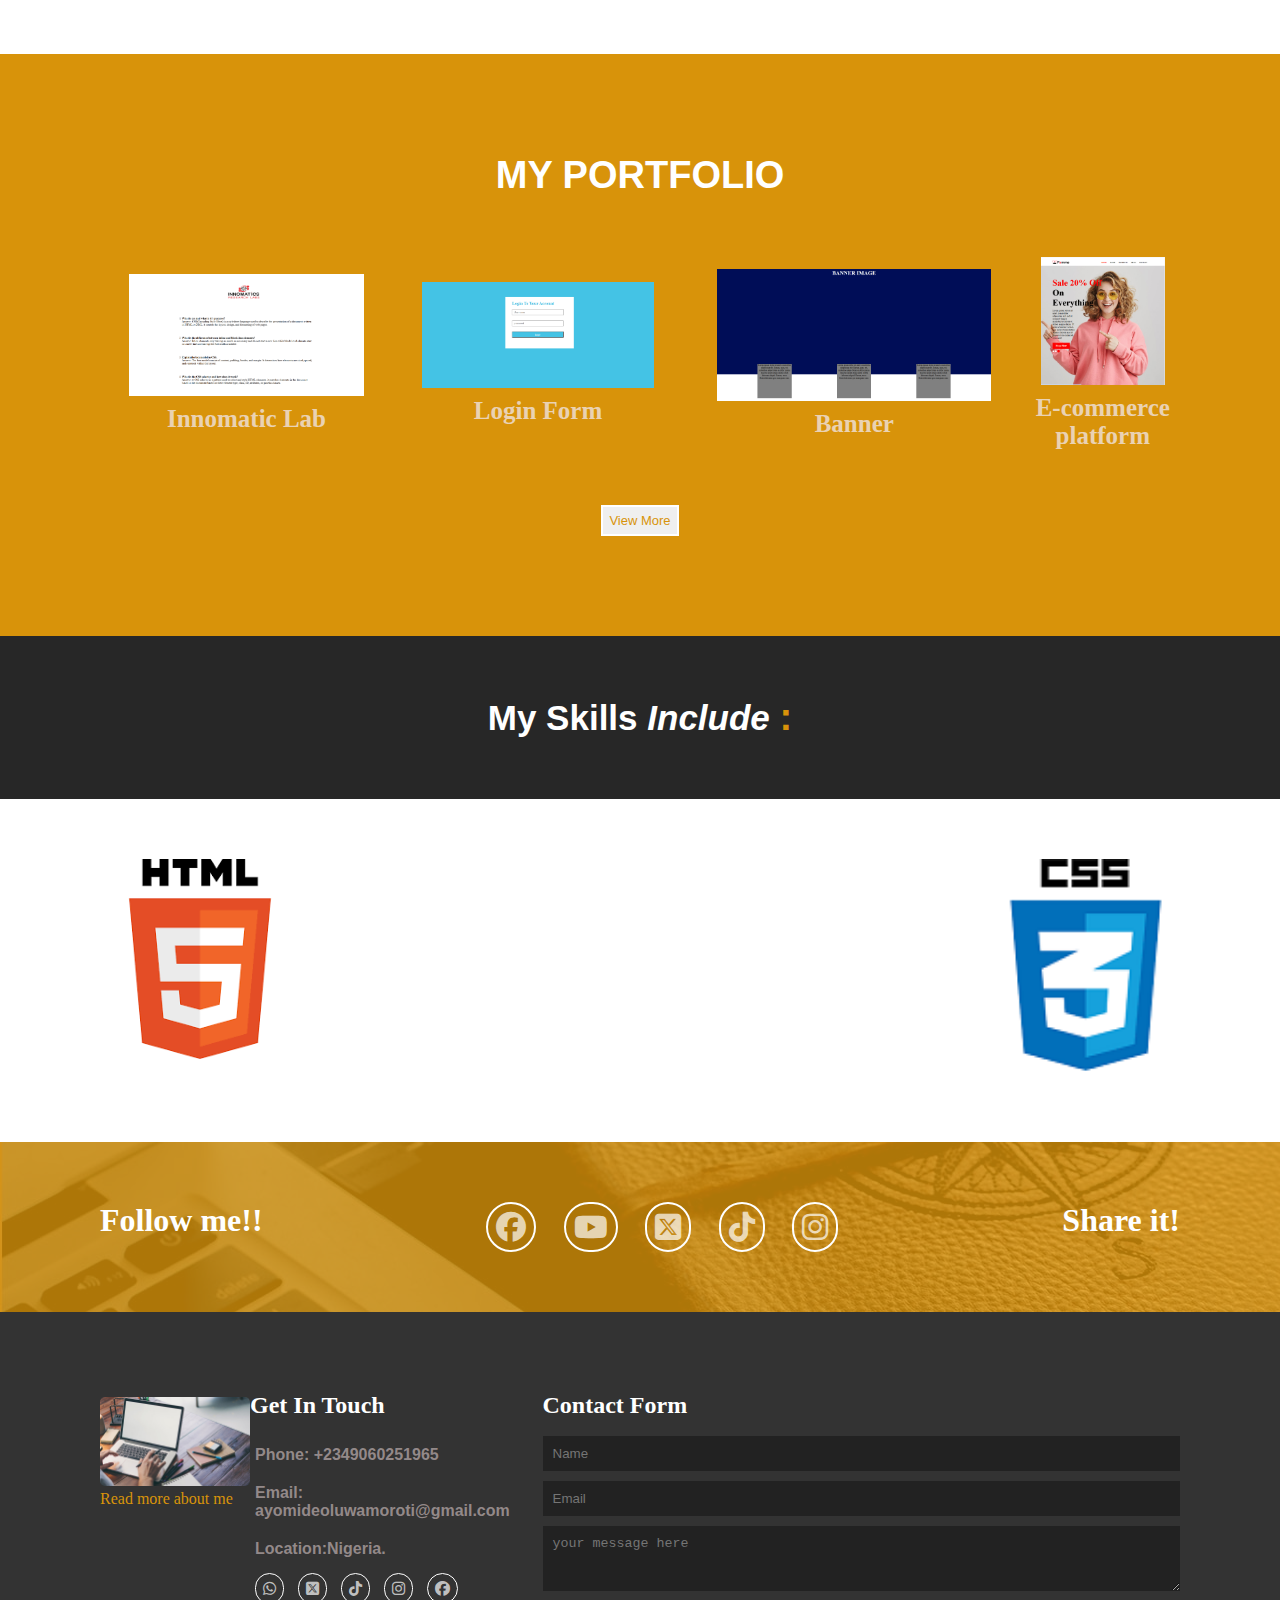
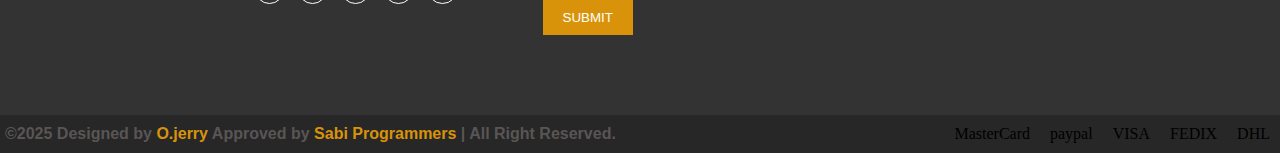
==== commit f68dfef0: "changes made on web page" ====
--- a/index.html
+++ b/index.html
@@ -60,22 +60,17 @@
             <div class="about-container">
                 <div class="about-content">
                     <div class="about-text">
-                        <h2>About Me</h2>
-                        <div class="box-carrier">
-                            <div class="box"></div>
-                            <div class="box2"></div>
-                            <div class="box3"></div>
-                        </div>
+                        <h2 class="underlined">About Me</h2>
                         <p>
-                            Hi, i'm a fronted Web Developer based in Nigeria, Who has a Deep passion for coding and continuous
+                            Hi, i'm a Web Developer based in Nigeria, Who has a Deep passion for coding and continuous
                             improvement...I specialize in building a full-functioning websites that
-                            will make your Business(Company) stand out among others.<br>
+                            makes your Business(Company) stand out among others.<br>
                             Connect with me today and let's bring your imagination to life!<br> 
                            <div class="about-link"> <a href="#">See Me</a></div>
                         </p>
                         <div class="about-icons">
-                            <i class="fa-thin fa-angle-left"></i>
-                            <i class="fa-thin fa-angle-right"></i>
+                            <i class="fa-solid fa-less-than"></i>
+                            <i class="fa-solid fa-greater-than"></i>
                         </div>
                     </div>
                 </div>
--- a/css/styles.css
+++ b/css/styles.css
@@ -87,6 +87,36 @@
     align-items: center right;
     margin: 120px 0;   
     line-height: 40px;
+    position: relative;
+}
+.underlined {
+    position: relative;
+    display: inline-block;
+    font-size: 2rem;
+    font-weight: bold;
+    color: white; 
+    margin-bottom: 10px;
+}
+
+.underlined::after {
+    content: "";
+    position: absolute;
+    left: 50%;
+    bottom: -10px;
+    width: 40px;
+    height: 2px;
+    background-color: #c49b63;
+    transform: translateX(-80%);
+}
+.underlined::before {
+    content: "";
+    position: absolute;
+    left: 50%;
+    bottom: -15px;
+    width: 40px;
+    height: 2px;
+    background-color: #c49b63;
+    transform: translateX(-30%);
 }
 .hero-text .names{
     margin-top: 10px;
@@ -177,6 +207,7 @@
     padding: 80px 180px;
     text-align: center;
     height: 80vh;
+    line-height: 50px;
 }
 .about-content .about-text h2{
     font-family:sans-serif;
@@ -205,11 +236,9 @@
 }
 .about-text .about-icons i{
     color: #ffffffb4;
-    text-decoration: none;
-    font-size: 10px;
-    border: 2px solid white;
+    border: 1px solid white;
     border-radius: 50px;
-    padding:18px;
+    padding:20px;
     margin:10px;
 }
 /* -----PORTFOLIO-SECTION STYLING STARTS HERE------- */
@@ -583,6 +612,15 @@
     font-size: 20px;
     color: #d8930a;
     padding: 20px;
+    line-height: 30px;
+    }
+    .about-text .about-icons i{
+        color: #ffffffb4;
+        border: 1px solid white;
+        border-radius: 50px;
+        font-size: 13px;
+        padding:15px;
+        margin:10px;
     }
     .portfolio{
         margin-top: 0px;
@@ -735,5 +773,8 @@
         font-size: 25px;
         font-weight:700;
     }
+    .footer .footer-img img {
+        width: 200px;
+    }
     
   }    